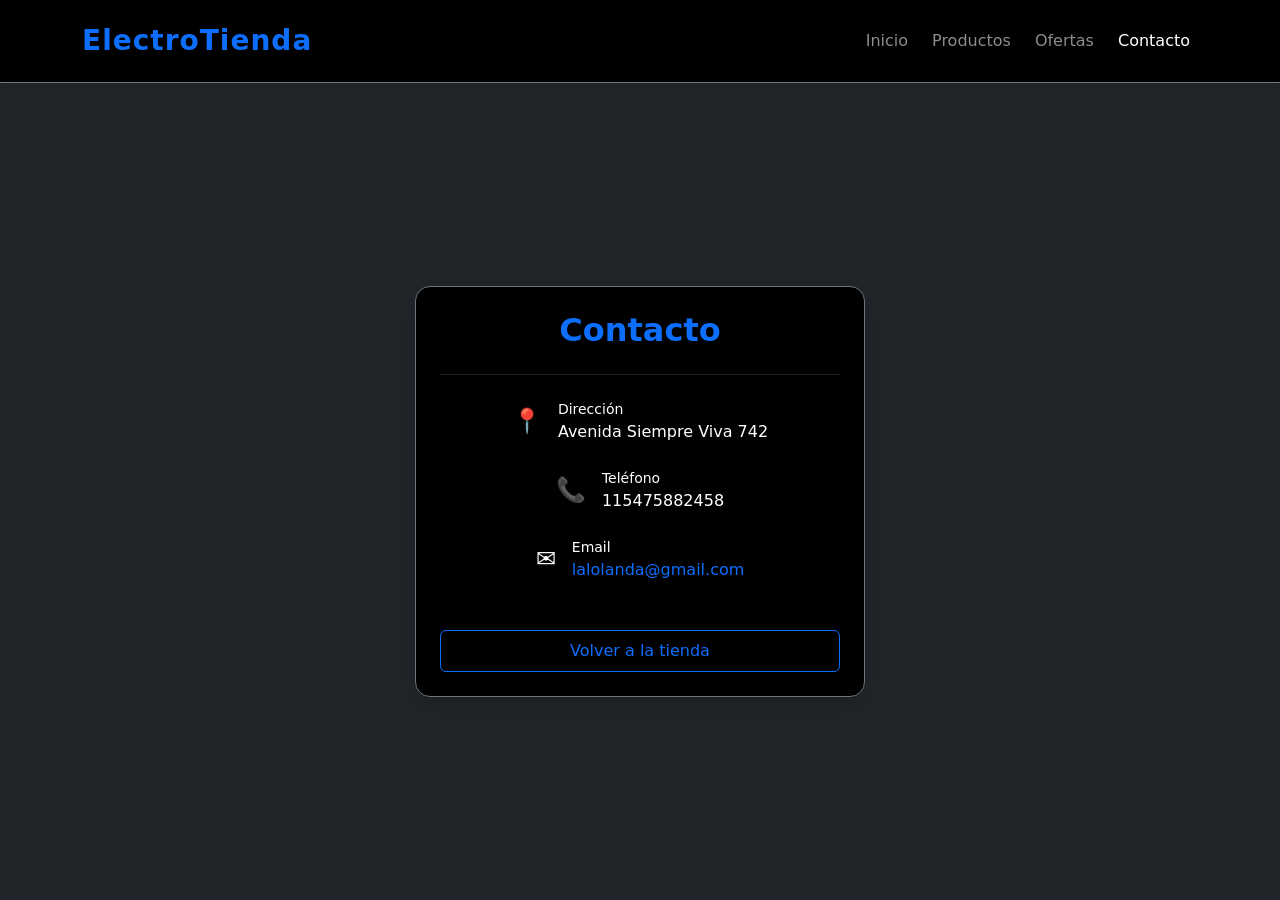
==== contacto.html @ afc1ab1a "actualizacion web 2" ====
<!DOCTYPE html>
<html lang="es">

<head>
    <meta charset="UTF-8">
    <meta name="viewport" content="width=device-width, initial-scale=1.0">
    <title>ElectroTienda</title>
    <link href="https://cdn.jsdelivr.net/npm/bootstrap@5.3.3/dist/css/bootstrap.min.css" rel="stylesheet">
    <link rel="stylesheet" href="contacto.css">
</head>

<body class="bg-dark text-white">

    <nav class="navbar navbar-expand-lg navbar-dark bg-black shadow-sm border-bottom border-secondary">
        <div class="container">
            <a class="navbar-brand fw-bold text-primary fs-3" href="index.html">ElectroTienda</a>

            <button class="navbar-toggler" type="button" data-bs-toggle="collapse" data-bs-target="#navbarNav"
                aria-controls="navbarNav" aria-expanded="false" aria-label="Toggle navigation">
                <span class="navbar-toggler-icon"></span>
            </button>

            <div class="collapse navbar-collapse" id="navbarNav">
                <ul class="navbar-nav ms-auto gap-2">
                    <li class="nav-item">
                        <a class="nav-link fw-medium" href="index.html">Inicio</a>
                    </li>
                    <li class="nav-item">
                        <a class="nav-link fw-medium" href="#">Productos</a>
                    </li>
                    <li class="nav-item">
                        <a class="nav-link fw-medium" href="#">Ofertas</a>
                    </li>
                    <li class="nav-item">
                        <a class="nav-link active fw-medium" href="contacto.html">Contacto</a>
                    </li>
                </ul>
            </div>
        </div>
    </nav>

    <main class="container seccion-contacto-wrapper">

        <div class="card card-contacto shadow border-secondary text-white">
            <div class="card-body p-4 text-center">
                <h2 class="card-title text-primary fw-bold mb-4">Contacto</h2>
                <hr class="border-secondary mb-4">

                <div class="mb-4 d-flex align-items-center justify-content-center gap-3 info-item">
                    <span class="fs-4">📍</span>
                    <div class="text-start">
                        <p class="text-muted small mb-0">Dirección</p>
                        <p class="fw-medium mb-0">Avenida Siempre Viva 742</p>
                    </div>
                </div>

                <div class="mb-4 d-flex align-items-center justify-content-center gap-3 info-item">
                    <span class="fs-4">📞</span>
                    <div class="text-start">
                        <p class="text-muted small mb-0">Teléfono</p>
                        <p class="fw-medium mb-0">115475882458</p>
                    </div>
                </div>

                <div class="mb-5 d-flex align-items-center justify-content-center gap-3 info-item">
                    <span class="fs-4">✉️</span>
                    <div class="text-start">
                        <p class="text-muted small mb-0">Email</p>
                        <a href="mailto:lalolanda@gmail.com"
                            class="text-primary text-decoration-none fw-medium">lalolanda@gmail.com</a>
                    </div>
                </div>

                <a href="index.html" class="btn btn-outline-primary w-100 fw-medium py-2">Volver a la tienda</a>
            </div>
        </div>

    </main>

    <script src="https://cdn.jsdelivr.net/npm/bootstrap@5.3.3/dist/js/bootstrap.bundle.min.js"></script>
</body>

</html>
---- contacto.css ----
/* ==========================================================================
   Estilos Generales de la Página (Mismos colores de Inicio)
   ========================================================================== */
body {
    background-color: black !important;
    min-height: 100vh;
    display: flex;
    flex-direction: column;
}

/* Contenedor wrapper para centrar la tarjeta vertical y horizontalmente */
.seccion-contacto-wrapper {
    flex: 1;
    display: flex;
    align-items: center;
    justify-content: center;
    padding: 40px 20px;
}

/* ==========================================================================
   Diseño de la Tarjeta de Contacto
   ========================================================================== */
.card-contacto {
    background-color: #000000; /* Fondo negro como la barra */
    max-width: 450px;
    width: 100%;
    border-radius: 15px;
    transition: transform 0.3s ease, box-shadow 0.3s ease;
}

/* Efecto hover sutil que combina con la tienda */
.card-contacto:hover {
    transform: translateY(-3px);
    box-shadow: 0 10px 25px rgba(255, 255, 255, 0.08) !important;
}

/* Animación sutil para los iconos al pasar por encima */
.info-item {
    transition: transform 0.2s ease;
}
.info-item:hover {
    transform: translateX(5px);
}

/* ==========================================================================
   Estilos de la Navbar (Replicados para consistencia)
   ========================================================================== */
.navbar {
    padding: 15px 0;
}

.navbar-brand {
    letter-spacing: 1px;
}

.navbar-nav .nav-link:hover {
    color: #0d6efd !important;
    transition: color 0.2s ease;
}

/* ==========================================================================
   Forzar texto blanco en la tarjeta de contacto
   ========================================================================== */
.card-contacto p, 
.card-contacto span,
.card-contacto .text-muted,
.card-contacto .text-light-emphasis {
    color: #ffffff !important;
}
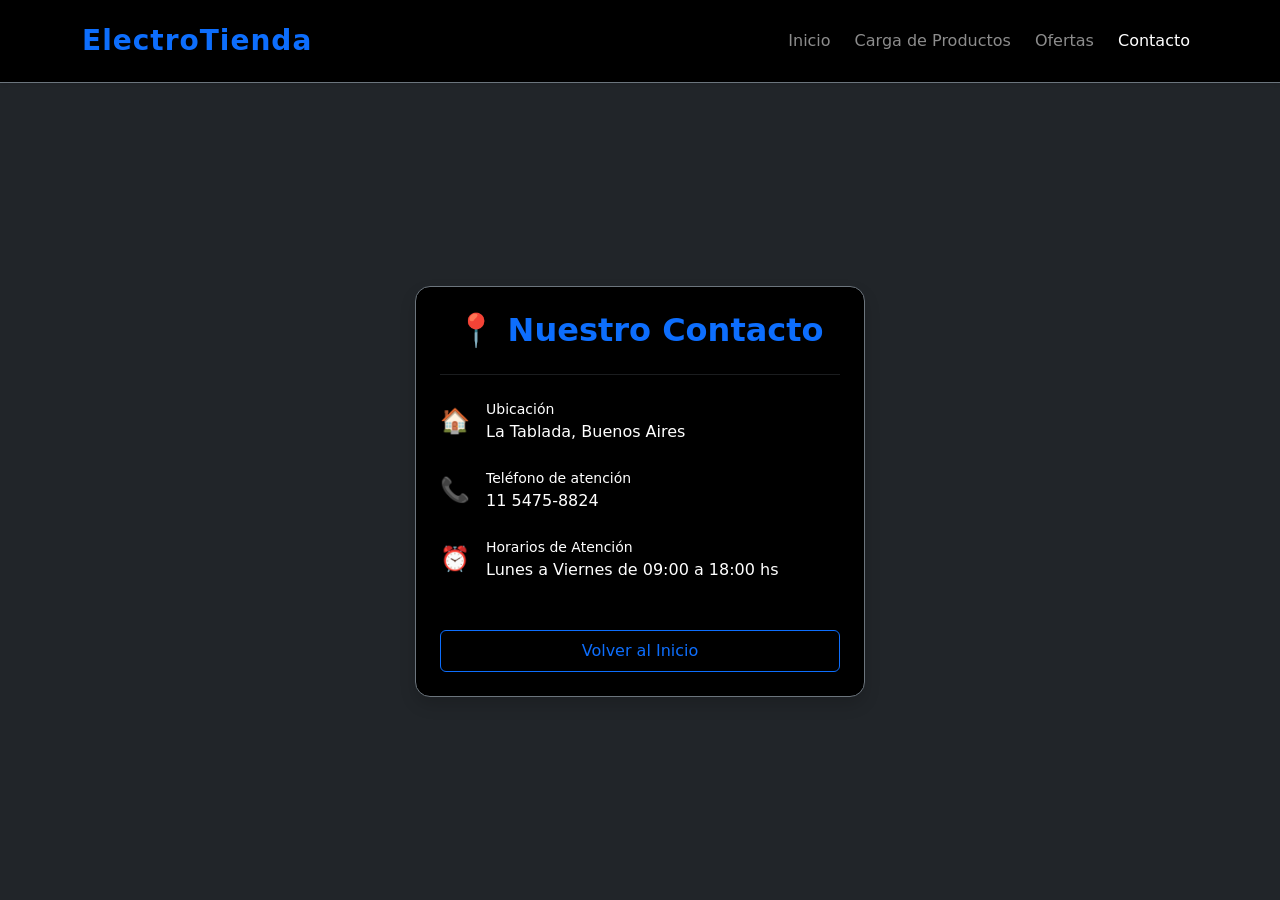
==== commit a3ac8a98: "web 2 actualizado" ====
--- a/contacto.html
+++ b/contacto.html
@@ -4,7 +4,7 @@
 <head>
     <meta charset="UTF-8">
     <meta name="viewport" content="width=device-width, initial-scale=1.0">
-    <title>ElectroTienda</title>
+    <title>Contacto - ElectroTienda</title>
     <link href="https://cdn.jsdelivr.net/npm/bootstrap@5.3.3/dist/css/bootstrap.min.css" rel="stylesheet">
     <link rel="stylesheet" href="contacto.css">
 </head>
@@ -14,22 +14,21 @@
     <nav class="navbar navbar-expand-lg navbar-dark bg-black shadow-sm border-bottom border-secondary">
         <div class="container">
             <a class="navbar-brand fw-bold text-primary fs-3" href="index.html">ElectroTienda</a>
-
             <button class="navbar-toggler" type="button" data-bs-toggle="collapse" data-bs-target="#navbarNav"
                 aria-controls="navbarNav" aria-expanded="false" aria-label="Toggle navigation">
                 <span class="navbar-toggler-icon"></span>
             </button>
-
             <div class="collapse navbar-collapse" id="navbarNav">
                 <ul class="navbar-nav ms-auto gap-2">
                     <li class="nav-item">
                         <a class="nav-link fw-medium" href="index.html">Inicio</a>
                     </li>
                     <li class="nav-item">
-                        <a class="nav-link fw-medium" href="#">Productos</a>
+                        <a class="nav-link fw-medium" href="#" data-bs-toggle="modal"
+                            data-bs-target="#modalFormulario">Carga de Productos</a>
                     </li>
                     <li class="nav-item">
-                        <a class="nav-link fw-medium" href="#">Ofertas</a>
+                        <a class="nav-link" href="ofertas.html">Ofertas</a>
                     </li>
                     <li class="nav-item">
                         <a class="nav-link active fw-medium" href="contacto.html">Contacto</a>
@@ -43,40 +42,65 @@
 
         <div class="card card-contacto shadow border-secondary text-white">
             <div class="card-body p-4 text-center">
-                <h2 class="card-title text-primary fw-bold mb-4">Contacto</h2>
+                <h2 class="card-title text-primary fw-bold mb-4">📍 Nuestro Contacto</h2>
                 <hr class="border-secondary mb-4">
 
-                <div class="mb-4 d-flex align-items-center justify-content-center gap-3 info-item">
-                    <span class="fs-4">📍</span>
-                    <div class="text-start">
-                        <p class="text-muted small mb-0">Dirección</p>
-                        <p class="fw-medium mb-0">Avenida Siempre Viva 742</p>
+                <div class="mb-4 d-flex align-items-center justify-content-center gap-3 info-item text-start">
+                    <span class="fs-4">🏠</span>
+                    <div class="w-100">
+                        <p class="text-muted small mb-0">Ubicación</p>
+                        <p class="fw-medium mb-0">La Tablada, Buenos Aires</p>
                     </div>
                 </div>
 
-                <div class="mb-4 d-flex align-items-center justify-content-center gap-3 info-item">
+                <div class="mb-4 d-flex align-items-center justify-content-center gap-3 info-item text-start">
                     <span class="fs-4">📞</span>
-                    <div class="text-start">
-                        <p class="text-muted small mb-0">Teléfono</p>
-                        <p class="fw-medium mb-0">115475882458</p>
+                    <div class="w-100">
+                        <p class="text-muted small mb-0">Teléfono de atención</p>
+                        <p class="fw-medium mb-0">11 5475-8824</p>
                     </div>
                 </div>
 
-                <div class="mb-5 d-flex align-items-center justify-content-center gap-3 info-item">
-                    <span class="fs-4">✉️</span>
-                    <div class="text-start">
-                        <p class="text-muted small mb-0">Email</p>
-                        <a href="mailto:lalolanda@gmail.com"
-                            class="text-primary text-decoration-none fw-medium">lalolanda@gmail.com</a>
+                <div class="mb-5 d-flex align-items-center justify-content-center gap-3 info-item text-start">
+                    <span class="fs-4">⏰</span>
+                    <div class="w-100">
+                        <p class="text-muted small mb-0">Horarios de Atención</p>
+                        <p class="fw-medium mb-0">Lunes a Viernes de 09:00 a 18:00 hs</p>
                     </div>
                 </div>
 
-                <a href="index.html" class="btn btn-outline-primary w-100 fw-medium py-2">Volver a la tienda</a>
+                <a href="index.html" class="btn btn-outline-primary w-100 fw-medium py-2">Volver al Inicio</a>
             </div>
         </div>
 
     </main>
 
+
+    <div class="modal fade" id="modalFormulario" tabindex="-1" aria-labelledby="modalFormularioLabel"
+        aria-hidden="true">
+        <div class="modal-dialog modal-lg modal-dialog-centered">
+            <div class="modal-content bg-black border border-secondary text-white rounded-3 shadow-lg">
+
+                <div class="modal-header border-bottom border-secondary">
+                    <h5 class="modal-title fw-bold text-primary" id="modalFormularioLabel">📦 Panel de Carga de
+                        Productos</h5>
+                    <button type="button" class="btn-close btn-close-white" data-bs-dismiss="modal"
+                        aria-label="Close"></button>
+                </div>
+
+                <div class="modal-body p-0" style="height: 75vh; overflow-y: auto;">
+                    <iframe
+                        src="https://docs.google.com/forms/d/e/1FAIpQLSfYLaVj8OWJcZ4S-489C7Ijlpb0XvpNC0XSKMQ_DnQaCjeXjQ/viewform?embedded=true"
+                        width="100%" height="100%" frameborder="0" marginheight="0" marginwidth="0">
+                        Cargando formulario...
+                    </iframe>
+                </div>
+
+            </div>
+        </div>
+    </div>
+
+
     <script src="https://cdn.jsdelivr.net/npm/bootstrap@5.3.3/dist/js/bootstrap.bundle.min.js"></script>
 </body>
 
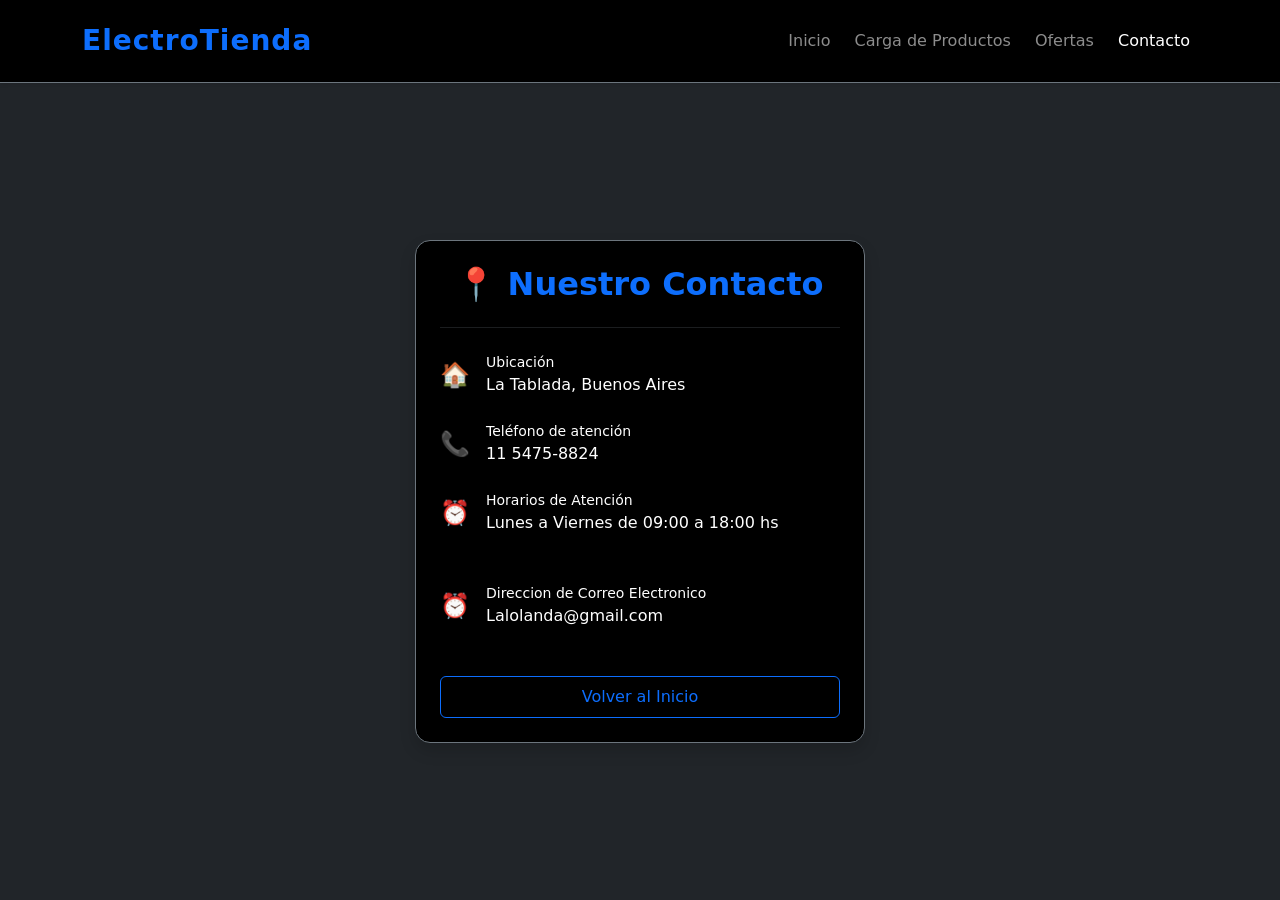
==== commit aad2226f: "actualizado web 2" ====
--- a/contacto.html
+++ b/contacto.html
@@ -11,6 +11,7 @@
 
 <body class="bg-dark text-white">
 
+    <!-- Navbar -->
     <nav class="navbar navbar-expand-lg navbar-dark bg-black shadow-sm border-bottom border-secondary">
         <div class="container">
             <a class="navbar-brand fw-bold text-primary fs-3" href="index.html">ElectroTienda</a>
@@ -38,41 +39,53 @@
         </div>
     </nav>
 
+    
     <main class="container seccion-contacto-wrapper">
-
         <div class="card card-contacto shadow border-secondary text-white">
             <div class="card-body p-4 text-center">
                 <h2 class="card-title text-primary fw-bold mb-4">📍 Nuestro Contacto</h2>
                 <hr class="border-secondary mb-4">
 
+             
                 <div class="mb-4 d-flex align-items-center justify-content-center gap-3 info-item text-start">
                     <span class="fs-4">🏠</span>
                     <div class="w-100">
-                        <p class="text-muted small mb-0">Ubicación</p>
+                        <p class="text-white-50 small mb-0">Ubicación</p>
                         <p class="fw-medium mb-0">La Tablada, Buenos Aires</p>
                     </div>
                 </div>
 
+                <!-- Teléfono -->
                 <div class="mb-4 d-flex align-items-center justify-content-center gap-3 info-item text-start">
                     <span class="fs-4">📞</span>
                     <div class="w-100">
-                        <p class="text-muted small mb-0">Teléfono de atención</p>
+                        <p class="text-white-50 small mb-0">Teléfono de atención</p>
                         <p class="fw-medium mb-0">11 5475-8824</p>
+                    </div>
+                </div>
+
+                <!-- Horarios -->
+                <div class="mb-5 d-flex align-items-center justify-content-center gap-3 info-item text-start">
+                    <span class="fs-4">⏰</span>
+                    <div class="w-100">
+                        <p class="text-white-50 small mb-0">Horarios de Atención</p>
+                        <p class="fw-medium mb-0">Lunes a Viernes de 09:00 a 18:00 hs</p>
+
                     </div>
                 </div>
 
                 <div class="mb-5 d-flex align-items-center justify-content-center gap-3 info-item text-start">
                     <span class="fs-4">⏰</span>
                     <div class="w-100">
-                        <p class="text-muted small mb-0">Horarios de Atención</p>
-                        <p class="fw-medium mb-0">Lunes a Viernes de 09:00 a 18:00 hs</p>
+                        <p class="text-white-50 small mb-0">Direccion de Correo Electronico</p>
+                        <p class="fw-medium mb-0">Lalolanda@gmail.com</p>
+                        
                     </div>
                 </div>
 
                 <a href="index.html" class="btn btn-outline-primary w-100 fw-medium py-2">Volver al Inicio</a>
             </div>
         </div>
-
     </main>
 
 
@@ -88,10 +101,9 @@
                         aria-label="Close"></button>
                 </div>
 
-                <div class="modal-body p-0" style="height: 75vh; overflow-y: auto;">
-                    <iframe
-                        src="https://docs.google.com/forms/d/e/1FAIpQLSfYLaVj8OWJcZ4S-489C7Ijlpb0XvpNC0XSKMQ_DnQaCjeXjQ/viewform?embedded=true"
-                        width="100%" height="100%" frameborder="0" marginheight="0" marginwidth="0">
+                <div class="modal-body p-0 contenedor-iframe-modal">
+                    <iframe class="iframe-google-form"
+                        src="https://docs.google.com/forms/d/e/1FAIpQLSfYLaVj8OWJcZ4S-489C7Ijlpb0XvpNC0XSKMQ_DnQaCjeXjQ/viewform?embedded=true">
                         Cargando formulario...
                     </iframe>
                 </div>
@@ -100,7 +112,6 @@
         </div>
     </div>
 
-
     <script src="https://cdn.jsdelivr.net/npm/bootstrap@5.3.3/dist/js/bootstrap.bundle.min.js"></script>
 </body>
 
--- a/contacto.css
+++ b/contacto.css
@@ -1,6 +1,4 @@
-/* ==========================================================================
-   Estilos Generales de la Página (Mismos colores de Inicio)
-   ========================================================================== */
+
 body {
     background-color: black !important;
     min-height: 100vh;
@@ -8,7 +6,7 @@
     flex-direction: column;
 }
 
-/* Contenedor wrapper para centrar la tarjeta vertical y horizontalmente */
+
 .seccion-contacto-wrapper {
     flex: 1;
     display: flex;
@@ -17,24 +15,22 @@
     padding: 40px 20px;
 }
 
-/* ==========================================================================
-   Diseño de la Tarjeta de Contacto
-   ========================================================================== */
+
 .card-contacto {
-    background-color: #000000; /* Fondo negro como la barra */
+    background-color: #000000; 
     max-width: 450px;
     width: 100%;
     border-radius: 15px;
     transition: transform 0.3s ease, box-shadow 0.3s ease;
 }
 
-/* Efecto hover sutil que combina con la tienda */
+
 .card-contacto:hover {
     transform: translateY(-3px);
     box-shadow: 0 10px 25px rgba(255, 255, 255, 0.08) !important;
 }
 
-/* Animación sutil para los iconos al pasar por encima */
+
 .info-item {
     transition: transform 0.2s ease;
 }
@@ -42,9 +38,7 @@
     transform: translateX(5px);
 }
 
-/* ==========================================================================
-   Estilos de la Navbar (Replicados para consistencia)
-   ========================================================================== */
+
 .navbar {
     padding: 15px 0;
 }
@@ -58,9 +52,7 @@
     transition: color 0.2s ease;
 }
 
-/* ==========================================================================
-   Forzar texto blanco en la tarjeta de contacto
-   ========================================================================== */
+
 .card-contacto p, 
 .card-contacto span,
 .card-contacto .text-muted,
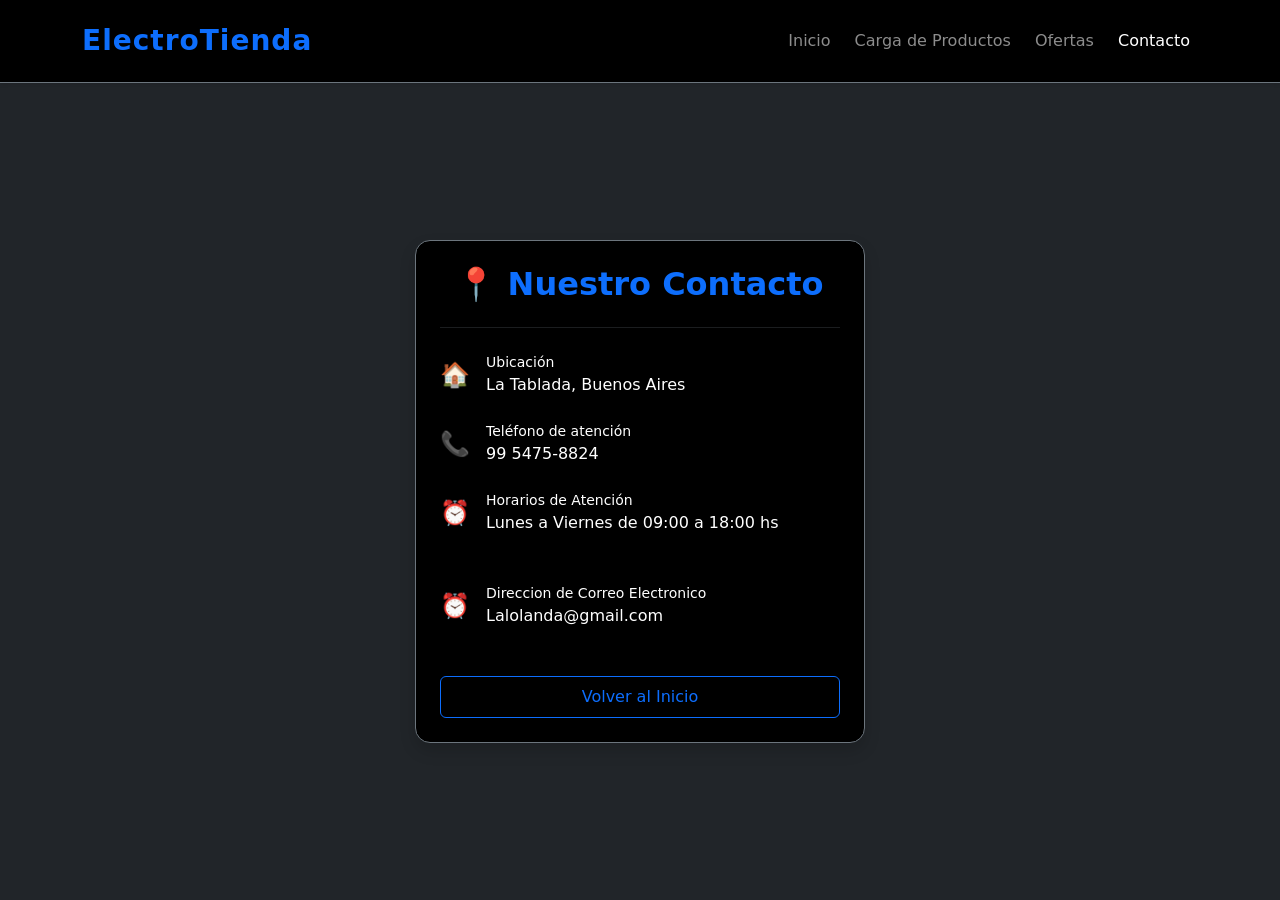
==== commit a30c25ce: "actualizado web 2" ====
--- a/contacto.html
+++ b/contacto.html
@@ -60,7 +60,7 @@
                     <span class="fs-4">📞</span>
                     <div class="w-100">
                         <p class="text-white-50 small mb-0">Teléfono de atención</p>
-                        <p class="fw-medium mb-0">11 5475-8824</p>
+                        <p class="fw-medium mb-0">99 5475-8824</p>
                     </div>
                 </div>
 
